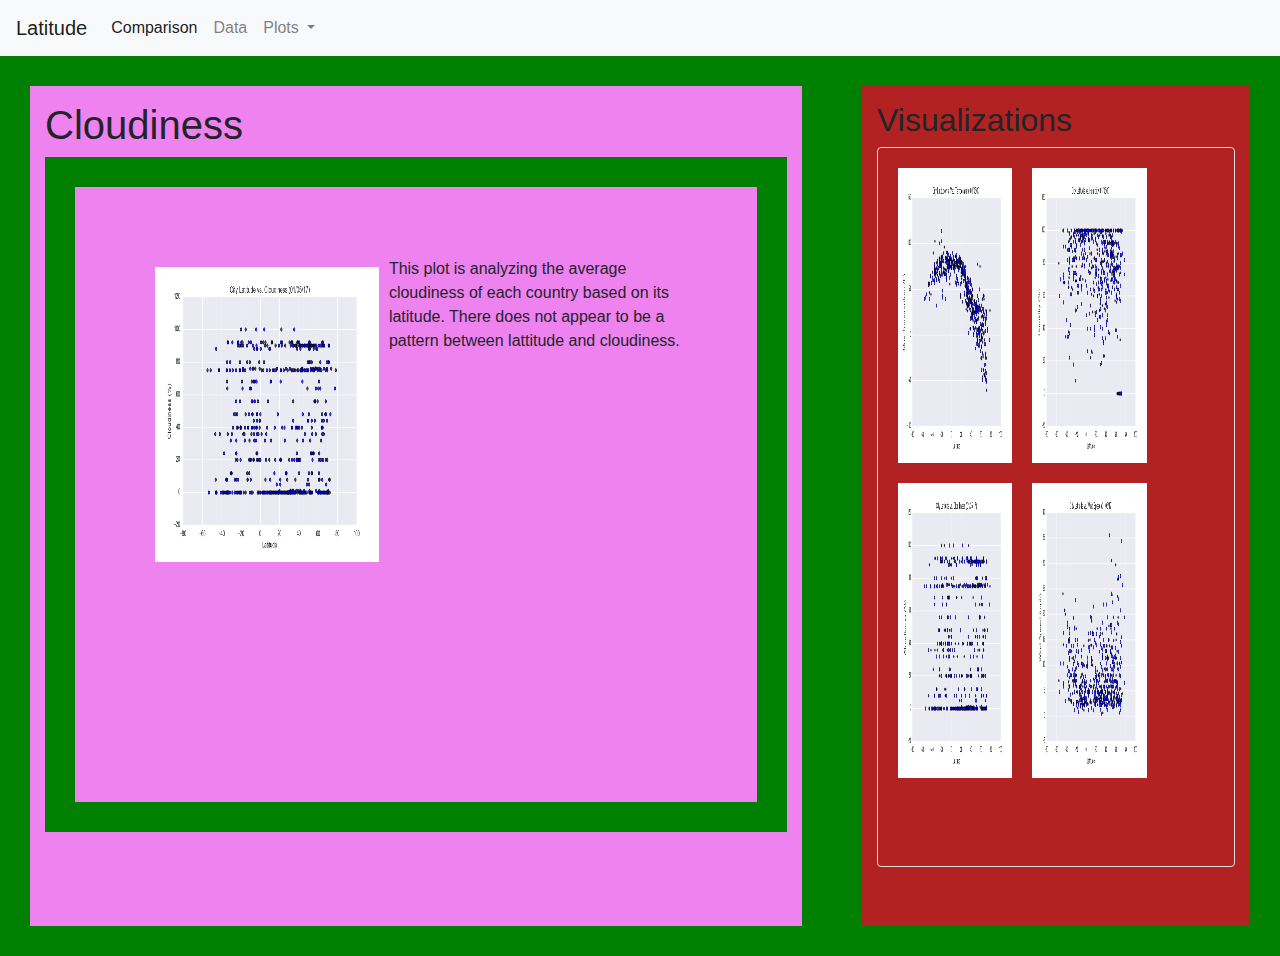
==== WebVisualizations/cloudiness.html @ 1d9530fe "html complete" ====
<!DOCTYPE html>
<html lang="en">
  <head>
    <meta charset="UTF-8" />
    <meta name="viewport" content="width=device-width, initial-scale=1.0" />
    <title>Document</title>
    <!-- Bootstrap CDN -->
    <link rel="stylesheet" type="text/css" href="style.css" />
    <link
      rel="stylesheet"
      href="https://stackpath.bootstrapcdn.com/bootstrap/4.3.1/css/bootstrap.min.css"
      integrity="sha384-ggOyR0iXCbMQv3Xipma34MD+dH/1fQ784/j6cY/iJTQUOhcWr7x9JvoRxT2MZw1T"
      crossorigin="anonymous"
    />
  </head>
  <body>
    <nav class="navbar navbar-expand-lg navbar-light bg-light">
      <a class="navbar-brand" href="index.html">Latitude</a>
      <button
        class="navbar-toggler"
        type="button"
        data-toggle="collapse"
        data-target="#navbarNavDropdown"
        aria-controls="navbarNavDropdown"
        aria-expanded="false"
        aria-label="Toggle navigation"
      >
        <span class="navbar-toggler-icon"></span>
      </button>
      <div class="collapse navbar-collapse" id="navbarNavDropdown">
        <ul class="navbar-nav">
          <li class="nav-item active">
            <a class="nav-link" href="comparison.html"
              >Comparison <span class="sr-only">(current)</span></a
            >
          </li>
          <li class="nav-item">
            <a class="nav-link" href="data.html">Data</a>
          </li>
          <li class="nav-item dropdown">
            <a
              class="nav-link dropdown-toggle"
              href="#"
              id="navbarDropdown"
              role="button"
              data-toggle="dropdown"
              aria-haspopup="true"
              aria-expanded="false"
            >
              Plots
            </a>
            <div class="dropdown-menu" aria-labelledby="navbarDropdown">
              <a class="dropdown-item" href="temp.html">Temperature</a>
              <a class="dropdown-item" href="humidity.html">Humidity</a>
              <a class="dropdown-item" href="cloudiness.html">Cloudiness</a>
              <a class="dropdown-item" href="wind.html">Wind Speed</a>
              <div class="dropdown-divider"></div>
              <a class="dropdown-item" href="#">Something else here</a>
            </div>
          </li>
        </ul>
      </div>
    </nav>
    <div class="column-left">
      <h1>Cloudiness</h1>
      <div class="text-in-box">
        <img class="vis-img" src="Resources/assets:images/Fig3.png" />
        <p class="text-block">
          This plot is analyzing the average cloudiness of each country based on its latitude. There does not appear to be a pattern between lattitude and cloudiness.
        </p>
      </div>
    </div>
    <div class="column-right"><h2>Visualizations</h2>
    <div id="picture-boxes">
    <div class=fig1><a href="temp.html" ><img src="Resources/assets:images/Fig1.png" alt="temp graph"/> </a</div>
    <div class=fig2><a href="humidity.html"><img src="Resources/assets:images/Fig2.png" alt="humidity graph"/></a></div>
    <div class=fig2><a href="cloudiness.html"><img src="Resources/assets:images/Fig3.png" alt="cloudiness graph"/></a></div>
    <div class=fig2><a href="wind.html"><img src="Resources/assets:images/Fig4.png" alt="wind speed graph"/></a></div>
    </div>
  </body>
</html>
---- WebVisualizations/style.css ----
.column-left {
  background-color: violet;
  float: left;
  width: 65%;
  height: 100vh;
  border: 30px solid green;
  padding: 15px;
}

.column-right {
  background-color: firebrick;
  float: right;
  width: 35%;
  height: 100vh;
  border: 30px solid green;
  padding: 15px;
}

.main-column {
  background-color: violet;
  float: left;
  width: 100%;
  height: 100vh;
  border: 30px solid green;
  padding: 15px;
}
.text-in-box {
  border: 30px solid green;
  padding: 70px;
  height: 75vh;
}

img {
  float: left;
  border: 1px solid #ddd;
  border-radius: 4px;
  padding: 10px;
  width: 40%;
  height: 35vh;
}

#picture-boxes {
  border: 30px solid gold;
  float: left;
  border: 1px solid #ddd;
  border-radius: 4px;
  padding: 10px;
  width: 100%;
  height: 80vh;
}

/* Adding media queries to show the drop-down, and hide the navbar when the screen is smaller than 480 pixels */
/*@media (max-width: 600px) {
  .navbar li {
    padding: 10px;
  }
*/
.column-right {
  width: 100%;
  background-color: firebrick;
  float: right;
  width: 35%;
  height: 100vh;
  border: 30px solid green;
  padding: 15px;
}

.post {
  margin-right: 30px;
  margin-left: 30px;
}

/*.navbar ul {
  visibility: hidden;
}
*/
#nav-select {
  visibility: visible;
}

.block {
  width: 45%;
  height: 50vh;
  margin: 4px;
  border: 1px solid black;
  float: left;
}

.one {
  background: yellow;
}

.two {
  background: lightblue;
  float: right;
}

.three {
  background: orange;
}

.four {
  background: red;
  float: right;
}

.vis-img {
  vertical-align: top;
  display: inline-block;
  text-align: center;
  width: 45%;
}

.text-block {
  display: above;
}
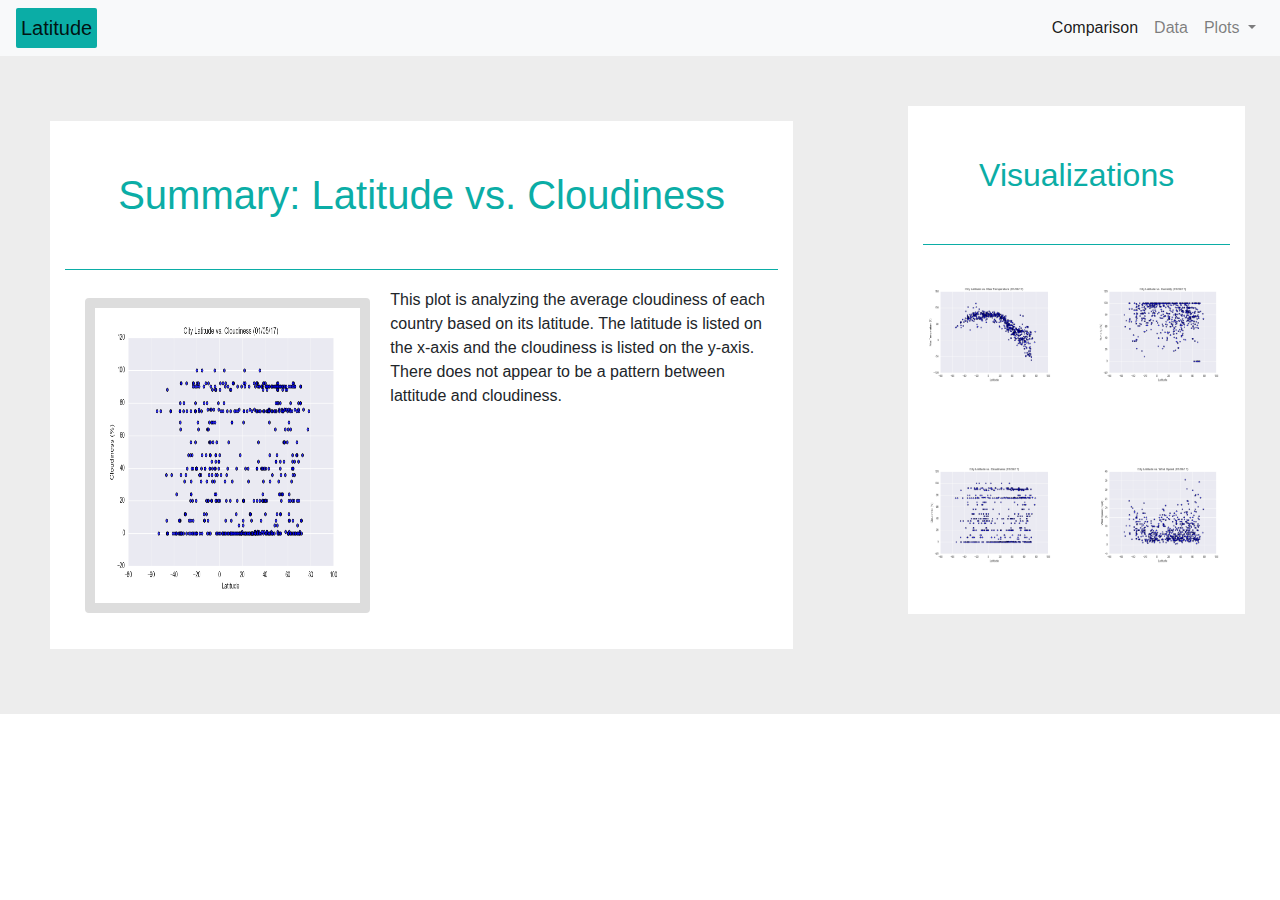
==== commit c1e15440: "project complete" ====
--- a/WebVisualizations/cloudiness.html
+++ b/WebVisualizations/cloudiness.html
@@ -3,15 +3,31 @@
   <head>
     <meta charset="UTF-8" />
     <meta name="viewport" content="width=device-width, initial-scale=1.0" />
-    <title>Document</title>
     <!-- Bootstrap CDN -->
     <link rel="stylesheet" type="text/css" href="style.css" />
     <link
       rel="stylesheet"
-      href="https://stackpath.bootstrapcdn.com/bootstrap/4.3.1/css/bootstrap.min.css"
-      integrity="sha384-ggOyR0iXCbMQv3Xipma34MD+dH/1fQ784/j6cY/iJTQUOhcWr7x9JvoRxT2MZw1T"
+      href="https://stackpath.bootstrapcdn.com/bootstrap/4.4.1/css/bootstrap.min.css"
+      integrity="sha384-Vkoo8x4CGsO3+Hhxv8T/Q5PaXtkKtu6ug5TOeNV6gBiFeWPGFN9MuhOf23Q9Ifjh"
       crossorigin="anonymous"
     />
+    <script
+      src="https://code.jquery.com/jquery-3.3.1.slim.min.js"
+      integrity="sha384-q8i/X+965DzO0rT7abK41JStQIAqVgRVzpbzo5smXKp4YfRvH+8abtTE1Pi6jizo"
+      crossorigin="anonymous"
+    ></script>
+    <script
+      src="https://cdnjs.cloudflare.com/ajax/libs/popper.js/1.14.7/umd/popper.min.js"
+      integrity="sha384-UO2eT0CpHqdSJQ6hJty5KVphtPhzWj9WO1clHTMGa3JDZwrnQq4sF86dIHNDz0W1"
+      crossorigin="anonymous"
+    ></script>
+    <script
+      src="https://stackpath.bootstrapcdn.com/bootstrap/4.3.1/js/bootstrap.min.js"
+      integrity="sha384-JjSmVgyd0p3pXB1rRibZUAYoIIy6OrQ6VrjIEaFf/nJGzIxFDsf4x0xIM+B07jRM"
+      crossorigin="anonymous"
+    ></script>
+
+    <title>Cloudiness</title>
   </head>
   <body>
     <nav class="navbar navbar-expand-lg navbar-light bg-light">
@@ -28,7 +44,7 @@
         <span class="navbar-toggler-icon"></span>
       </button>
       <div class="collapse navbar-collapse" id="navbarNavDropdown">
-        <ul class="navbar-nav">
+        <ul class="nav navbar-nav ml-auto">
           <li class="nav-item active">
             <a class="nav-link" href="comparison.html"
               >Comparison <span class="sr-only">(current)</span></a
@@ -41,41 +57,67 @@
             <a
               class="nav-link dropdown-toggle"
               href="#"
-              id="navbarDropdown"
-              role="button"
+              id="navbarDropdownMenuLink"
               data-toggle="dropdown"
               aria-haspopup="true"
               aria-expanded="false"
             >
               Plots
             </a>
-            <div class="dropdown-menu" aria-labelledby="navbarDropdown">
+            <div class="dropdown-menu" aria-labelledby="navbarDropdownMenuLink">
               <a class="dropdown-item" href="temp.html">Temperature</a>
               <a class="dropdown-item" href="humidity.html">Humidity</a>
               <a class="dropdown-item" href="cloudiness.html">Cloudiness</a>
               <a class="dropdown-item" href="wind.html">Wind Speed</a>
-              <div class="dropdown-divider"></div>
-              <a class="dropdown-item" href="#">Something else here</a>
             </div>
           </li>
         </ul>
       </div>
     </nav>
-    <div class="column-left">
-      <h1>Cloudiness</h1>
-      <div class="text-in-box">
-        <img class="vis-img" src="Resources/assets:images/Fig3.png" />
-        <p class="text-block">
-          This plot is analyzing the average cloudiness of each country based on its latitude. There does not appear to be a pattern between lattitude and cloudiness.
+    <div class="row my-row">
+      <div class="col-md-8 col-sm-6 my-col">
+        <h1>Summary: Latitude vs. Cloudiness</h1>
+        <img
+          src="Resources/assets:images/Fig3.png"
+          alt="lat-cloudiness graph"
+        />
+        <p>
+          This plot is analyzing the average cloudiness of each country based on
+          its latitude. The latitude is listed on the x-axis and the cloudiness
+          is listed on the y-axis. <br />There does not appear to be a pattern
+          between lattitude and cloudiness.
         </p>
       </div>
-    </div>
-    <div class="column-right"><h2>Visualizations</h2>
-    <div id="picture-boxes">
-    <div class=fig1><a href="temp.html" ><img src="Resources/assets:images/Fig1.png" alt="temp graph"/> </a</div>
-    <div class=fig2><a href="humidity.html"><img src="Resources/assets:images/Fig2.png" alt="humidity graph"/></a></div>
-    <div class=fig2><a href="cloudiness.html"><img src="Resources/assets:images/Fig3.png" alt="cloudiness graph"/></a></div>
-    <div class=fig2><a href="wind.html"><img src="Resources/assets:images/Fig4.png" alt="wind speed graph"/></a></div>
+      <div class="col-md-4 col-sm-6 my-col">
+        <h2>Visualizations</h2>
+        <div class="row">
+          <div class="col">
+            <a href="temp.html"
+              ><img src="Resources/assets:images/Fig1.png" alt="temp graph" />
+            </a>
+          </div>
+          <div class="col">
+            <a href="humidity.html"
+              ><img src="Resources/assets:images/Fig2.png" alt="humidity graph"
+            /></a>
+          </div>
+          <div class="w-100"></div>
+          <div class="col">
+            <a href="cloudiness.html"
+              ><img
+                src="Resources/assets:images/Fig3.png"
+                alt="cloudiness graph"
+            /></a>
+          </div>
+          <div class="col">
+            <a href="wind.html"
+              ><img
+                src="Resources/assets:images/Fig4.png"
+                alt="wind speed graph"
+            /></a>
+          </div>
+        </div>
+      </div>
     </div>
   </body>
-</html>+</html>
--- a/WebVisualizations/style.css
+++ b/WebVisualizations/style.css
@@ -1,116 +1,94 @@
-.column-left {
-  background-color: violet;
-  float: left;
-  width: 65%;
-  height: 100vh;
-  border: 30px solid green;
-  padding: 15px;
+.navbar-brand {
+  background-color: #0bada6;
+  border-radius: 2px;
+  padding: 5px;
 }
 
-.column-right {
-  background-color: firebrick;
-  float: right;
-  width: 35%;
-  height: 100vh;
-  border: 30px solid green;
-  padding: 15px;
+.col-md-8 img {
+  float: left;
+  border: 10px solid #ddd;
+  text-align: center;
+  border-radius: 4px;
+  padding: 0px;
+  width: 40%;
+  height: 35vh;
+  margin: 20px;
 }
 
-.main-column {
-  background-color: violet;
-  float: left;
+h1,
+h2 {
+  color: #0bada6;
+  font-family: "Arial Narrow Bold" sans-serif;
+  font-size: 25%;
+  font-weight: 100;
+  text-align: center;
+  padding: 50px;
+  border-bottom: 1px solid #0bada6;
+}
+
+h3 {
+  color: #0bada6;
+  font-family: "Arial Narrow Bold" sans-serif;
+  font-size: 25%;
+  font-weight: 100;
+  text-align: center;
+  padding: 50px;
+}
+
+p {
+  font-family: sans-serif;
+  padding: 10px;
+}
+
+.col-md-8 {
+  background: #fff;
+  border: 65px solid #ededed;
+}
+
+.col-md-4 {
+  position: relative;
+  background: #fff;
+  border: 50px solid #ededed;
+  border-bottom: 100px solid #ededed;
+}
+
+.col-md-4 img {
   width: 100%;
-  height: 100vh;
-  border: 30px solid green;
-  padding: 15px;
-}
-.text-in-box {
-  border: 30px solid green;
-  padding: 70px;
-  height: 75vh;
+  display: block;
+  margin-left: auto;
+  margin-right: auto;
+  margin-top: 20%;
+  margin-bottom: 20%;
 }
 
 img {
-  float: left;
-  border: 1px solid #ddd;
-  border-radius: 4px;
-  padding: 10px;
-  width: 40%;
-  height: 35vh;
+  width: 75%;
+  height: 75%;
+  display: block;
+  margin-left: auto;
+  margin-right: auto;
+  padding-bottom: 30px;
 }
 
-#picture-boxes {
-  border: 30px solid gold;
-  float: left;
-  border: 1px solid #ddd;
-  border-radius: 4px;
+.col-sm-6.col-md-6 {
   padding: 10px;
-  width: 100%;
-  height: 80vh;
+  border: 2px solid #000;
 }
 
 /* Adding media queries to show the drop-down, and hide the navbar when the screen is smaller than 480 pixels */
-/*@media (max-width: 600px) {
-  .navbar li {
-    padding: 10px;
+@media (max-width: 600px) {
+  .navbar.navbar {
+    background-color: #0bada6 !important;
+    border-radius: 2px;
+    padding: 5px;
   }
-*/
-.column-right {
-  width: 100%;
-  background-color: firebrick;
-  float: right;
-  width: 35%;
-  height: 100vh;
-  border: 30px solid green;
-  padding: 15px;
+
+  .dropdown-menu {
+    background-color: #ededed !important;
+    border: 10px solid #0000 !important;
+  }
+
+  .dropdown-item {
+    border: 5px solid #0bada6 !important;
+  }
 }
-
-.post {
-  margin-right: 30px;
-  margin-left: 30px;
-}
-
-/*.navbar ul {
-  visibility: hidden;
-}
-*/
-#nav-select {
-  visibility: visible;
-}
-
-.block {
-  width: 45%;
-  height: 50vh;
-  margin: 4px;
-  border: 1px solid black;
-  float: left;
-}
-
-.one {
-  background: yellow;
-}
-
-.two {
-  background: lightblue;
-  float: right;
-}
-
-.three {
-  background: orange;
-}
-
-.four {
-  background: red;
-  float: right;
-}
-
-.vis-img {
-  vertical-align: top;
-  display: inline-block;
-  text-align: center;
-  width: 45%;
-}
-
-.text-block {
-  display: above;
-}
